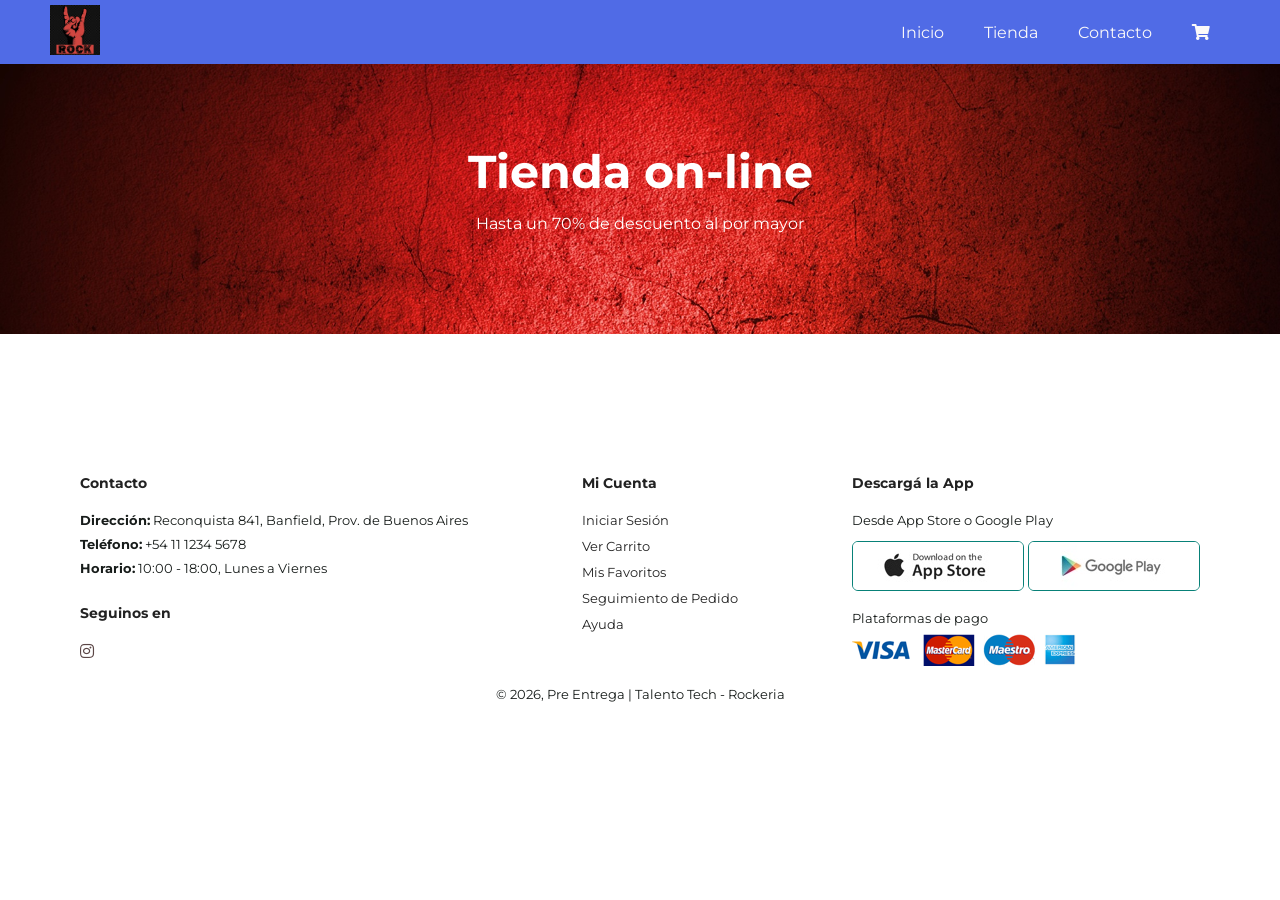
==== tienda.html @ 44603c51 "Add files via upload" ====
<!DOCTYPE html>
<html lang="es">

<head>
    <meta charset="UTF-8">
    <meta http-equiv="X-UA-Compatible" content="IE=edge">
    <meta name="viewport" content="width=device-width, initial-scale=1.0">
    <title>Rockeria Shop</title>
    <!-- Font Awesome: librería de íconos -->
    <link rel="stylesheet" href="https://pro.fontawesome.com/releases/v5.10.0/css/all.css" />
    <!-- Estilo compartido -->
    <link rel="stylesheet" href="styles.css">
    <!-- Estilo de contacto -->
    <link rel="stylesheet" href="css/tienda.css">
</head>

<body>

    <!-- === Header / Menu Principal === -->
    <header class="header">
        <a href="index.html">
            <img src="img/logorockeria.jpg" class="logo" alt="Logo Rockeria" width="50px" height="50px">
        </a>
        <div>
            <ul id="navbar" class="navbar">
                <li><a href="index.html">Inicio</a></li>
                <li><a href="tienda.html">Tienda</a></li>
                <!-- <li><a href="#">Bandas</a></li> -->
                <!-- <li><a href="#">Acerca de</a></li> -->
                <li><a href="contacto.html">Contacto</a></li>
                <li>
                    <a href="carrito.html">
                        <i class="fa fa-shopping-cart" aria-hidden="true"></i>
                    </a>
                </li>
                <!-- Botón cerrar menú mobile -->
                <a href="#" id="close" class="close">
                    <i class="far fa-times" aria-hidden="true"></i>
                </a>
            </ul>
        </div>
        <!-- Mobiles -->
        <div class="mobile">
            <a href="carrito.html">
                <i class="fa fa-shopping-cart" aria-hidden="true"></i>
            </a>
            <i id="bar" class="fas fa-outdent"></i>
        </div>
    </header>

    <main>

        <!-- === Banner Tienda === -->
        <section class="page-header">
            <h2>Tienda on-line</h2>
            <p>Hasta un 70% de descuento al por mayor</p>
        </section>

        <!-- === Productos === -->
        <section class="section-productos section-p1">
            <div class="productos-container"></div>
        </section>

        <!-- Modal -->
        <div id="overlayModal" class="modal-overlay">
            <div class="modal-custom">
                <button id="btnCerrarModal" class="modal-cerrar">✕</button>
                <img id="modalImagen" src="" alt="">
                <h5 id="modalTitulo"></h5>
                <p id="modalDescripcion"></p>
                <h4 id="modalPrecio"></h4>
            </div>
        </div>
    </main>

    <!-- === Footer === -->
    <footer class="section-p1">
        <div class="col">
            <h4>Contacto</h4>
            <p><strong>Dirección:</strong> Reconquista 841, Banfield, Prov. de Buenos Aires</p>
            <p><strong>Teléfono:</strong> +54 11 1234 5678</p>
            <p><strong>Horario:</strong> 10:00 - 18:00, Lunes a Viernes</p>
            <div class="follow">
                <h4>Seguinos en</h4>
                <div class="icon">
                    <i class="fab fa-instagram"></i>
                </div>
            </div>
        </div>
        <div class="col">
            <h4>Mi Cuenta</h4>
            <a href="#">Iniciar Sesión</a>
            <a href="#">Ver Carrito</a>
            <a href="#">Mis Favoritos</a>
            <a href="#">Seguimiento de Pedido</a>
            <a href="#">Ayuda</a>
        </div>
        <div class="col install">
            <h4>Descargá la App</h4>
            <p>Desde App Store o Google Play</p>
            <div class="row">
                <img src="img/app.jpg" alt="App Store">
                <img src="img/play.jpg" alt="Google Play">
            </div>
            <p>Plataformas de pago</p>
            <img src="img/pay.png" alt="Métodos de Pago">
        </div>
        <div class="copyright">
            <p>© 2026, Pre Entrega | Talento Tech - Rockeria</p>
        </div>
    </footer>

    <script src="script/tienda.js"></script>
    <script src="script/script.js"></script>

</body>

</html>
---- styles.css ----
/* === Estilos Generales === */

/* Google Fonts fuente Montserrat */
@import url("https://fonts.googleapis.com/css2?family=Montserrat:wght@100;200;300;400;500;600;700;800;900&display=swap");

/* Reset general: elimina márgenes y paddings por defecto del navegador */
* {
    margin: 0;
    padding: 0;
    box-sizing: border-box;
    font-family: "Montserrat", sans-serif;
}

html {
    scroll-behavior: smooth;
}

/* Tipografía base */
h1 {
    font-size: 500px;
    line-height: 64px;
    color: #222;
}

h2 {
    font-size: 46px;
    line-height: 54px;
    color: #222;
}

h4 {
    font-size: 20px;
    color: #222;
}

h6 {
    font-weight: 700;
    font-size: 12px;
}

p {
    font-size: 16px;
    color: #171c1a;
    margin: 15px 0 20px 0;
}

body {
    width: 100%;
}

/* Clases utilitarias de espaciado reutilizadas en varias secciones */
.section-p1 {
    padding: 40px 80px;
}

.section-m1 {
    margin: 40px 0;
}


/* === Header / Menu Principal === */
.header {
    display: flex;
    align-items: center;
    justify-content: space-between;
    padding: 5px 50px;
    background-color: #506be6;
    box-shadow: 0 5px 15px rgba(0, 0, 0, 0.06);
    /* Menu principal fijo en la parte superior */
    z-index: 999;
    position: sticky;
    top: 0;
    left: 0;
}

/* Menu flex */
.navbar {
    display: flex;
    align-items: center;
    justify-content: center;
}

.navbar li {
    list-style: none;
    padding: 0 20px;
}

.navbar a {
    text-decoration: none;
    font-size: 16px;
    font-weight: 400;
    color: #fbf9f9;
    transition: 0.3s ease;
}

.navbar a:hover {
    color: #414242;
}

/* Botón hamburguesa mobile */
.mobile {
    display: none;
    align-items: center;
}

/* Botón cerrar menú mobile */
.close {
    display: none;
}

/* Toast */
.toast-custom {
    position: fixed;
    bottom: 24px;
    right: 24px;
    background-color: #088178;
    color: #fff;
    padding: 14px 20px;
    border-radius: 8px;
    font-family: "Monstserrat", sans-serif;
    font-size: 14px;
    font-weight: 600;
    display: flex;
    align-items: center;
    gap: 16px;
    box-shadow: 0 4px 12px rgba(0, 0, 0, 0.15);
    z-index: 9999;
    opacity: 0;
    pointer-events: none;
    transition: opacity 0.3s ease;
}

.toast-custom.visible {
    opacity: 1;
    pointer-events: all;
}

.toast-custom button {
    background: none;
    border: none;
    color: #fff;
    font-size: 16px;
    cursor: pointer;
    line-height: 1;
    padding: 0;
}

/* Modal */
.modal-overlay {
    position: fixed;
    inset: 0;
    background-color: rgba(0, 0, 0, 0.5);
    display: flex;
    align-items: center;
    justify-content: center;
    z-index: 9999;
    opacity: 0;
    pointer-events: none;
    transition: opacity 0.3s ease;
}

.modal-overlay.visible {
    opacity: 1;
    pointer-events: all;
}

.modal-custom {
    background: #fff;
    border-radius: 16px;
    padding: 30px;
    max-width: 480px;
    width: 90%;
    text-align: center;
    position: relative;
}

.modal-custom img {
    height: 200px;
    object-fit: contain;
    margin-bottom: 16px;
}

.modal-custom h5 {
    font-size: 16px;
    font-weight: 700;
    color: #1a1a1a;
    margin-bottom: 10px;
}

.modal-custom p {
    font-size: 13px;
    color: #465b52;
    line-height: 1.6;
    margin-bottom: 16px;
}

.modal-custom h4 {
    font-size: 20px;
    font-weight: 700;
    color: #816308;
}

.modal-cerrar {
    position: absolute;
    top: 14px;
    right: 16px;
    background: none;
    border: none;
    font-size: 18px;
    cursor: pointer;
    color: #222;
}

/* Menú deslizable mobile */
@media (max-width: 799px) {
    .navbar {
        display: flex;
        flex-direction: column;
        align-items: flex-start;
        justify-content: flex-start;
        position: fixed;
        top: 0;
        right: -300px;
        height: 100vh;
        width: 150px;
        background-color: #6079e9;
        box-shadow: 0 5px 15px rgba(0, 0, 0, 0.06);
        padding: 80px 0 0 10px;
        transition: 0.3s;
    }

    .navbar li {
        margin-bottom: 25px;
    }

    .mobile {
        display: flex;
        align-items: center;
    }

    .mobile i {
        color: #f9f7f7;
        font-size: 16px;
        padding-left: 20px;
    }

    /* JS que muestra menú */
    .active {
        right: 0px;
    }

    .close {
        display: initial;
        position: absolute;
        top: 30px;
        left: 30px;
        color: #222;
        font-size: 24px;
    }
}


/* === Hero / Rockero === */
.hero {
    background-image: url('img/rockero.jpg');
    display: flex;
    align-items: center;
    justify-content: flex-end;
    height: 150vh;
    width: 100%;
    background-size: cover;
    background-position: top 5% center;
    padding: 0 80px;
    margin-bottom: 40px;
}

.hero .hero-content {
    width: 50%;
    display: flex;
    flex-direction: column;
    align-items: flex-end;
    text-align: right;
    z-index: 1;
}

.hero .hero-content h4 {
    color: #d30303;
    margin-bottom: 10px;
    font-size: 2rem;
}

.hero .hero-content h2 {
    color: #0d0d0d;
    font-size: 2.5rem;
    margin-bottom: 10px;
}

.hero .hero-content h1 {
    color: #d30303;
    font-size: 3rem;
    margin-bottom: 15px;
}

.hero .hero-content p {
    color: #010000;
    margin-bottom: 20px;
}

.hero .hero-content button {
    background-color: #e98131;
    color: white;
    border: none;
    padding: 12px 25px;
    border-radius: 5px;
    cursor: pointer;
    transition: background-color 0.3s ease;
}

.hero .hero-content button:hover {
    background-color: #003737;
}

/* Responsive Hero / Rockero */
@media (max-width: 1200px) {
    .hero {
        padding: 0 60px;
    }

    .hero .hero-content {
        width: 55%;
    }
}

@media (max-width: 992px) {
    .hero {
        height: 85vh;
        padding: 0 60px;
    }

    .hero .hero-content {
        width: 60%;
    }

    .hero .hero-content h1 {
        font-size: 2.5rem;
    }

    .hero .hero-content h2 {
        font-size: 2.2rem;
    }

    .hero .hero-content p {
        font-size: 0.9rem;
    }
}

@media (max-width: 768px) {
    .hero {
        height: 70vh;
        padding: 0 40px;
        justify-content: center;
        background-position: top center;
    }

    .hero .hero-content {
        width: 80%;
        align-items: center;
        text-align: center;
    }

    .hero .hero-content h4 {
        font-size: 0.9rem;
    }

    .hero .hero-content h2 {
        font-size: 1.8rem;
    }

    .hero .hero-content h1 {
        font-size: 2.2rem;
    }
}

@media (max-width: 576px) {
    .hero {
        height: 60vh;
        padding: 0 20px;
        background-position: 55% center;
    }

    .hero .hero-content {
        width: 100%;
    }

    .hero .hero-content h4 {
        font-size: 0.8rem;
    }

    .hero .hero-content h2 {
        font-size: 1.5rem;
    }

    .hero .hero-content h1 {
        font-size: 1.8rem;
        margin-bottom: 10px;
    }

    .hero .hero-content p {
        font-size: 0.8rem;
        margin-bottom: 15px;
    }

    .hero .hero-content button {
        padding: 10px 20px;
        font-size: 0.9rem;
    }
}


/* === Seccion Tienda - Usa Flexbox para distribuir los productos === */
.section-productos {
    text-align: center;
}

/* Containers de productos tienda */
.section-productos .productos-container {
    display: flex;
    justify-content: space-between;
    padding-top: 20px;
    flex-wrap: wrap;
}

/* Efectos de producto */
.section-productos .productos-container .producto {
    width: 23%;
    min-width: 250px;
    margin: 15px 0;
    padding: 10px 12px;
    border-radius: 20px;
    border: 1px solid #a0abfd;
    cursor: pointer;
    box-shadow: 20px 20px 30px rgba(0, 0, 0, 0.02);
    transition: 0.8s ease;
    position: relative;
    display: flex;
    flex-direction: column;
}

.section-productos .productos-container .producto img {
    width: 100%;
    border-radius: 20px;
    height: 250px;
    object-fit: contain;
    display: block;
}

/* Descripción de producto*/
.section-productos .productos-container .producto .producto-descripcion {
    text-align: start;
    padding: 10px 0;
    min-height: 80px;
    display: flex;
    flex-direction: column;
    justify-content: flex-start;
    flex-grow: 1;
}

.section-productos .productos-container .producto .producto-descripcion span {
    color: #606063;
    font-size: 12px;
}

.section-productos .productos-container .producto .producto-descripcion h5 {
    padding-top: 7px;
    color: #1a1a1a;
    font-size: 16px;
}

/* Precio de producto */
.section-productos .productos-container .producto .producto-descripcion h4 {
    padding-top: 7px;
    font-size: 18px;
    font-weight: 700;
    color: #816308;
    margin-top: auto;
}

/* Sombra de producto over */
.section-productos .productos-container .producto:hover {
    box-shadow: 20px 20px 30px rgba(3, 0, 5, 0.15);
}

/* Botón agregar al carrito */
.section-productos .productos-container .producto .carrito {
    display: flex;
    align-items: center;
    justify-content: center;
    gap: 8px;
    width: 100%;
    padding: 10px 0;
    margin-top: 12px;
    border-radius: 8px;
    background-color: #e98131;
    color: #fff;
    font-size: 13px;
    font-weight: 600;
    text-decoration: none;
    letter-spacing: 0.5px;
    transition: background-color 0.3s ease;
}

.section-productos .productos-container .producto .carrito:hover {
    background-color: #003737;
}

/* Responsive Productos */
@media (max-width: 1200px) {
    .section-productos .productos-container {
        justify-content: space-around;
    }

    .section-productos .productos-container .producto {
        margin: 15px 10px;
    }
}

@media (max-width: 992px) {
    .section-productos h2 {
        font-size: 1.8rem;
    }

    .section-productos p {
        font-size: 0.9rem;
    }

    .section-productos .productos-container .producto {
        width: 30%;
        min-width: 220px;
    }
}

@media (max-width: 768px) {
    .section-productos .productos-container .producto {
        width: 45%;
        min-width: 200px;
    }

    .section-productos .productos-container {
        justify-content: space-between;
    }
}

@media (max-width: 576px) {
    .section-productos {
        padding: 20px 10px;
    }

    .section-productos h2 {
        font-size: 1.5rem;
    }

    .section-productos .productos-container .producto {
        width: 100%;
        min-width: unset;
        margin: 10px 0;
    }

    .section-productos .productos-container .producto .producto-descripcion h5 {
        font-size: 13px;
    }
}

/* === Seccion Banner ===*/
.banner {
    width: 100%;
    height: 40vh;
    background-image: url('img/bannerropa.png');
    background-repeat: no-repeat;
    background-size: cover;
    background-position: center;
    display: flex;
    flex-direction: column;
    justify-content: center;
    align-items: center;
    text-align: center;
}

.banner h4 {
    color: #ffffff;
    font-size: 16px;
}

.banner h2 {
    color: #fff;
    font-size: 30px;
    padding: 10px 0;
}

.banner span {
    color: #ef3636;
}

.banner button {
    background-color: #e98131;
    color: white;
    border: none;
    padding: 12px 25px;
    border-radius: 5px;
    cursor: pointer;
    transition: background-color 0.3s ease;
}

.banner button:hover {
    background: #003737;
    color: #fff;
}

/* Responsive Banner */
@media (max-width: 1200px) {
    .banner {
        padding: 0 60px;
    }

    .banner h2 {
        font-size: 28px;
    }
}

@media (max-width: 992px) {
    .banner {
        height: 35vh;
    }

    .banner h2 {
        font-size: 26px;
    }
}

@media (max-width: 768px) {
    .banner {
        height: 30vh;
        padding: 0 20px;
    }

    .banner h4 {
        font-size: 14px;
    }

    .banner h2 {
        font-size: 22px;
    }

    .banner button {
        padding: 12px 20px;
    }
}

@media (max-width: 576px) {
    .banner {
        height: 25vh;
    }

    .banner h4 {
        font-size: 12px;
    }

    .banner h2 {
        font-size: 18px;
    }

    .banner button {
        padding: 10px 15px;
        font-size: 12px;
    }
}


/* === Newsletter === */
.newsletter {
    display: flex;
    justify-content: space-between;
    flex-wrap: wrap;
    align-items: center;
    background-repeat: no-repeat;
    background-position: 20% 30%;
    background-color: #041e42;
}

.newsletter h4 {
    font-size: 22px;
    font-weight: 700;
    color: #fff;
}

.newsletter p {
    font-size: 14px;
    font-weight: 600;
    color: #818ea0;
}

.newsletter p span {
    color: #ffbd27;
}

/* Formulario newsletter */
.newsletter .form {
    display: flex;
    width: 40%;
}

.newsletter .form input {
    height: 3.125rem;
    padding: 0 1.25rem;
    font-size: 14px;
    width: 100%;
    border: 1px solid transparent;
    border-radius: 4px 0 0 4px;
    outline: none;
}

.newsletter .form button {
    font-size: 14px;
    font-weight: 600;
    padding: 15px 30px;
    color: #fff;
    background-color: #088178;
    white-space: nowrap;
    border-radius: 0 4px 4px 0;
    cursor: pointer;
    border: none;
    outline: none;
    transition: 0.2s;
}

/* Responsive Newsletter */
@media (max-width: 1200px) {
    .newsletter {
        padding: 40px 60px;
    }

    .newsletter .form {
        width: 45%;
    }
}

@media (max-width: 992px) {
    .newsletter .form {
        width: 80%;
    }
}

@media (max-width: 768px) {
    .newsletter {
        flex-direction: column;
        align-items: flex-start;
    }

    .newsletter .newstext {
        margin-bottom: 20px;
        width: 100%;
    }
}

@media (max-width: 576px) {
    .newsletter {
        padding: 20px 10px;
    }

    .newsletter h4 {
        font-size: 18px;
    }

    .newsletter .form {
        width: 100%;
    }

    .newsletter .form button {
        padding: 12px 15px;
    }
}


/* === Footer === */

footer {
    display: flex;
    flex-wrap: wrap;
    justify-content: space-between;
}

footer .col {
    display: flex;
    flex-direction: column;
    align-items: flex-start;
    margin-bottom: 20px;
}

footer h4 {
    font-size: 14px;
    padding-bottom: 20px;
}

footer p {
    font-size: 13px;
    margin: 0 0 8px 0;
}

footer a {
    font-size: 13px;
    text-decoration: none;
    color: #222;
    margin-bottom: 10px;
}

footer .follow {
    margin-top: 20px;
}

footer .follow i {
    color: #5b4646;
    padding-right: 4px;
    cursor: pointer;
}

/* App Store / Google Play */
footer .install .row img {
    margin: 5px 0 15px 0;
    border: 1px solid #088178;
    border-radius: 6px;
}

footer .follow i:hover,
footer a:hover {
    color: #088178;
}

footer .copyright {
    width: 100%;
    text-align: center;
}

/* Responsive Footer */
@media (max-width: 1200px) {
    footer {
        padding: 40px 60px;
    }

    footer .col {
        padding-right: 20px;
    }
}

@media (max-width: 992px) {
    footer {
        padding: 40px 20px;
    }

    footer .col {
        width: 45%;
        margin-bottom: 25px;
    }
}

@media (max-width: 768px) {
    footer .col {
        width: 48%;
    }

    footer .copyright {
        margin-top: 20px;
    }
}

@media (max-width: 576px) {
    footer {
        flex-direction: column;
    }

    footer .col {
        width: 100%;
        margin-bottom: 30px;
    }

    footer .copyright {
        margin-top: 10px;
        font-size: 13px;
    }
}


/* ============================================================
   x Seccion ReseñasSECCIÓN RESEÑAS
   ============================================================ */


/* x Grid de 3 columnas para las cards */


/* x Card individual de reseña */


/* x Estrellas de calificación */


/* x Datos del autor de la reseña */


/* x Responsive Reseñas */
---- css/tienda.css ----
/* === Tienda === */

.page-header {
    background-image: url('../img/banner-tienda.jpg');
    width: 100%;
    height: 30vh;
    background-size: cover;
    background-position: center;
    display: flex;
    justify-content: center;
    align-items: center;
    flex-direction: column;
    text-align: center;
    padding: 14px;
}

.page-header h2,
.page-header p {
    color: #fff;
}

.ver-descripcion {
    display: block;
    text-align: center;
    padding: 6px 0;
    margin-bottom: 6px;
    color: #000303;
    font-size: 13px;
    font-weight: 600;
    cursor: pointer;
    text-decoration: underline;
}
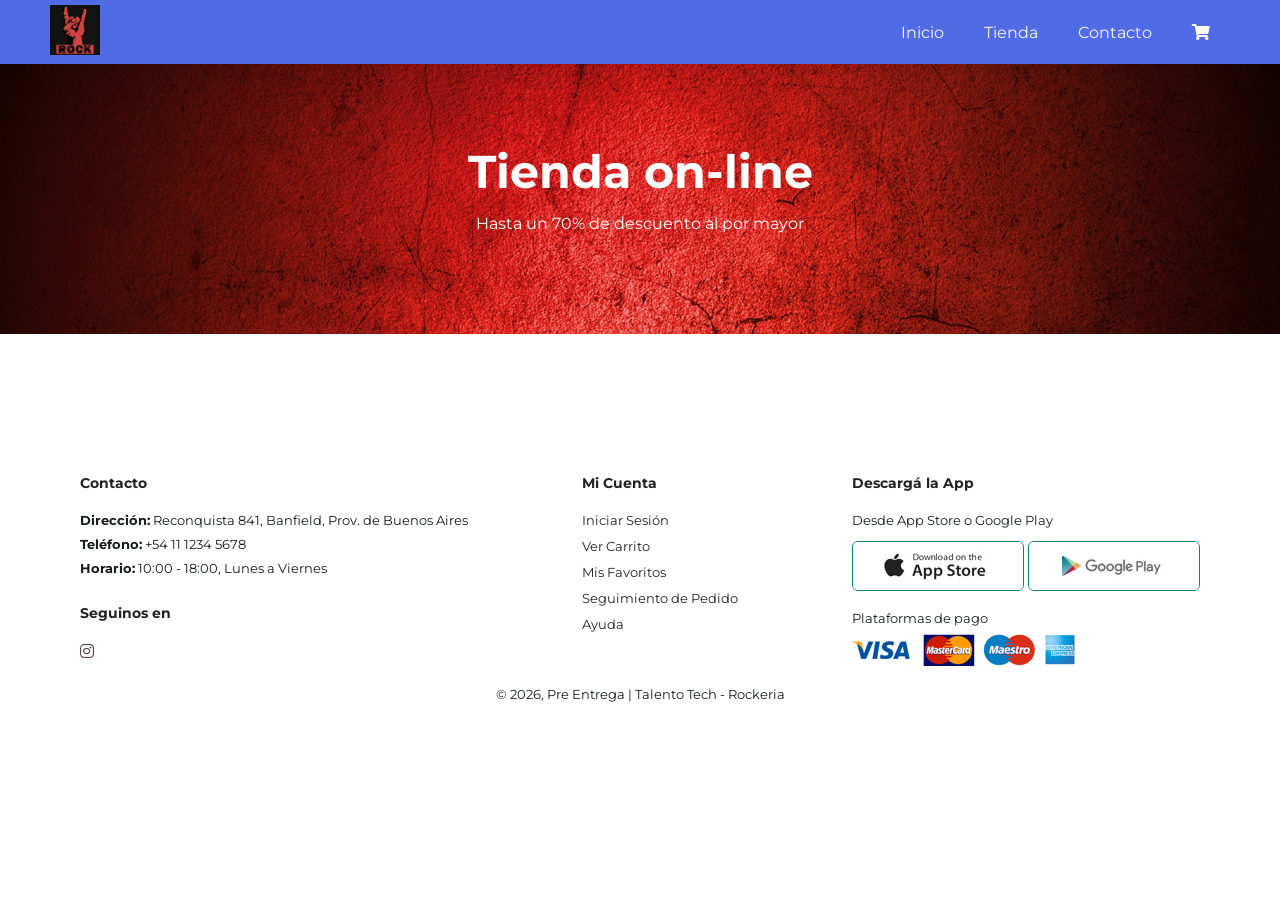
==== commit 8bfda3e2: "Clean up navbar" ====
--- a/tienda.html
+++ b/tienda.html
@@ -25,8 +25,6 @@
             <ul id="navbar" class="navbar">
                 <li><a href="index.html">Inicio</a></li>
                 <li><a href="tienda.html">Tienda</a></li>
-                <!-- <li><a href="#">Bandas</a></li> -->
-                <!-- <li><a href="#">Acerca de</a></li> -->
                 <li><a href="contacto.html">Contacto</a></li>
                 <li>
                     <a href="carrito.html">
@@ -115,4 +113,4 @@
 
 </body>
 
-</html>+</html>
